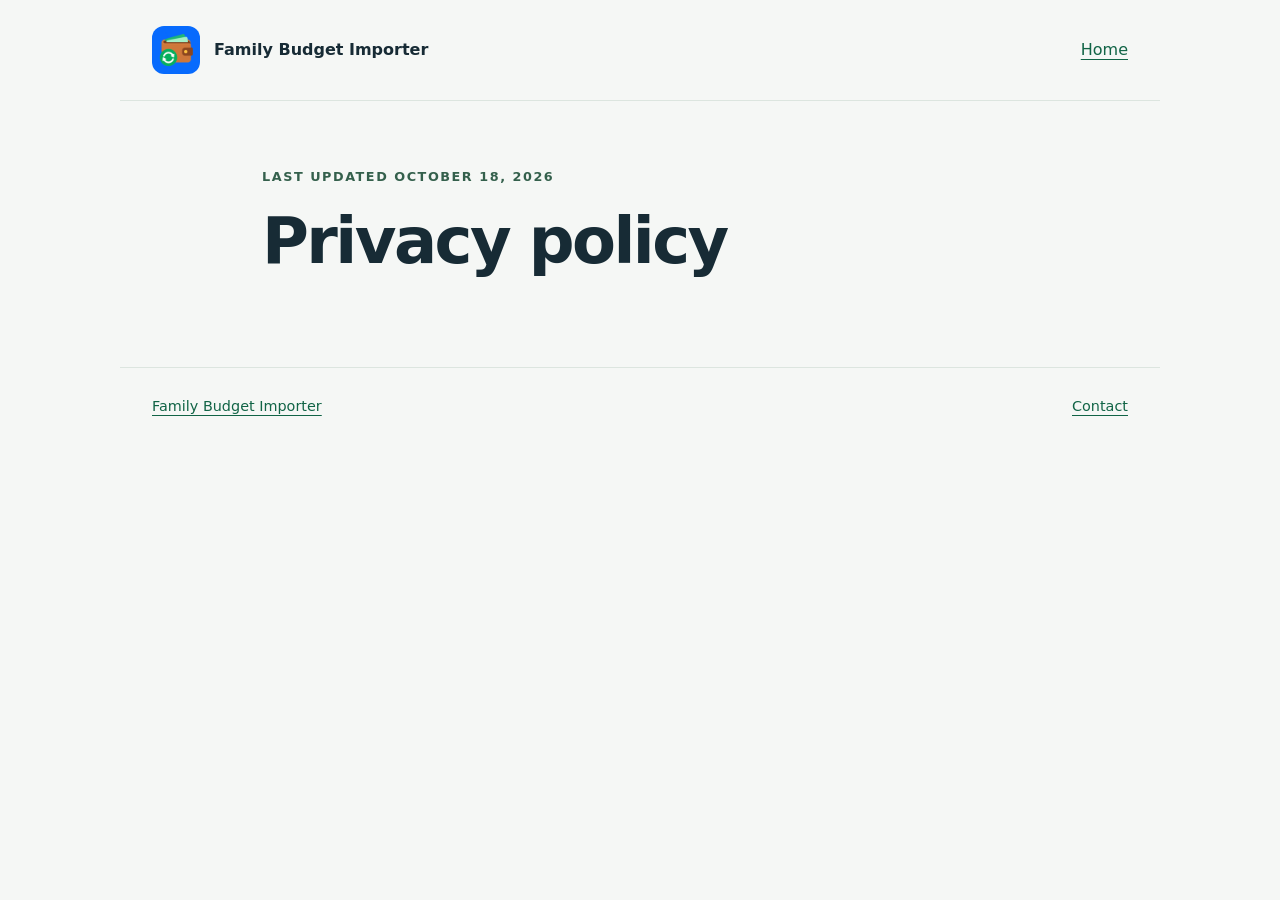
==== privacy.html @ 991715fd "Add files via upload" ====
<!doctype html>
<html lang="en">
<head>
  <meta charset="utf-8">
  <meta name="viewport" content="width=device-width, initial-scale=1">
  <meta name="description" content="How Family Budget Importer accesses, uses, shares and stores Gmail and transaction data.">
  <title>Privacy policy · Family Budget Importer</title>
  <link rel="icon" href="icon.png" type="image/png">
  <link rel="stylesheet" href="style.css">
</head>
<body>
  <header><a class="brand" href="./"><img src="icon.png" width="48" height="48" alt="">Family Budget Importer</a><a href="./">Home</a></header>
  <main>
    <p class="eyebrow">Last updated October 18, 2026</p>
    <h1>Privacy policy</h1>
  </main>
  <footer><a href="./">Family Budget Importer</a><a href="mailto:finances.shami.and.deanna@gmail.com">Contact</a></footer>
</body>
</html>
---- style.css ----
:root{font-family:system-ui,-apple-system,BlinkMacSystemFont,"Segoe UI",sans-serif;color:#172b35;background:#f5f7f5;line-height:1.7;color-scheme:light}
*{box-sizing:border-box}body{margin:0}a{color:#116446;text-underline-offset:4px;overflow-wrap:anywhere}a:hover{color:#093c29}a:focus-visible{outline:3px solid #276bea;outline-offset:5px}header,footer{max-width:1040px;margin:auto;padding:26px 32px;display:flex;align-items:center;justify-content:space-between;gap:24px}header{border-bottom:1px solid #dce5df}.brand{display:flex;align-items:center;gap:14px;font-weight:750;text-decoration:none;color:#172b35}.brand img{border-radius:12px}main{max-width:820px;margin:65px auto 90px;padding:0 32px}h1{font-size:clamp(2.3rem,6vw,4rem);line-height:1.12;letter-spacing:-.04em;max-width:720px;margin:18px 0 26px}h2{font-size:1.4rem;line-height:1.3;letter-spacing:-.02em;margin:0 0 16px}.eyebrow{font-size:.8rem;letter-spacing:.12em;text-transform:uppercase;color:#34604c;font-weight:700}.lead{font-size:1.15rem;color:#42585f}section{margin-top:44px}li{padding-left:6px;margin:15px 0}ol,ul{padding-left:24px}.contact{border-top:1px solid #dce5df;padding-top:30px}footer{border-top:1px solid #dce5df;font-size:.9rem;color:#42585f}@media(max-width:540px){header,footer{padding:20px;align-items:flex-start;flex-direction:column;gap:12px}main{padding:0 20px;margin:40px auto 60px}.brand{font-size:.95rem}}
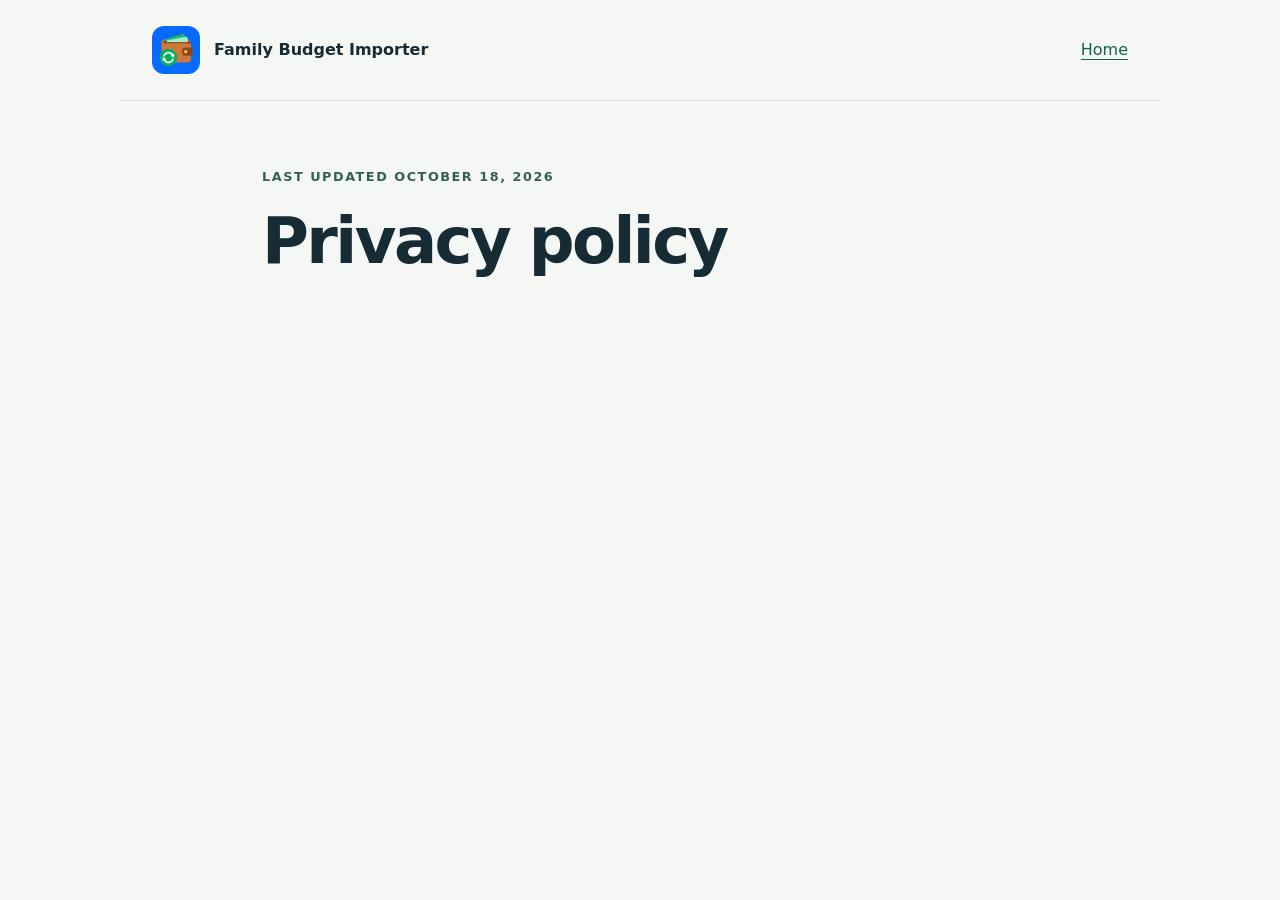
==== commit 1a962434: "Remove footer links from privacy policy page Removed footer with links from privacy.html" ====
--- a/privacy.html
+++ b/privacy.html
@@ -14,6 +14,5 @@
     <p class="eyebrow">Last updated October 18, 2026</p>
     <h1>Privacy policy</h1>
   </main>
-  <footer><a href="./">Family Budget Importer</a><a href="mailto:finances.shami.and.deanna@gmail.com">Contact</a></footer>
 </body>
 </html>
